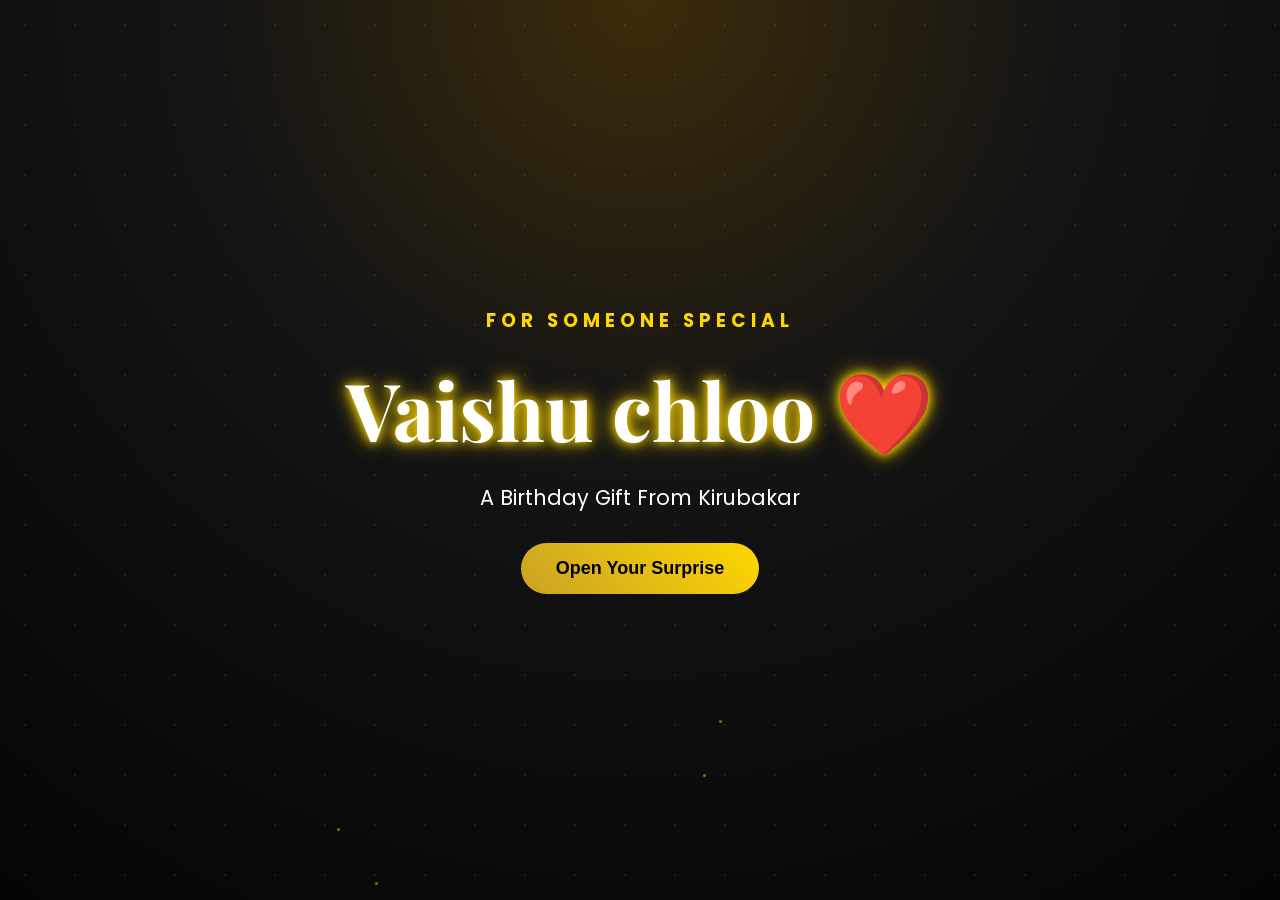
==== index.html @ 8b904f0b "Gift video added" ====
<!DOCTYPE html>
<html lang="en">
<head>
<meta charset="UTF-8">
<meta name="viewport" content="width=device-width, initial-scale=1.0">

<title>Happy Birthday Vaishnavi ❤️</title>

<link rel="preconnect" href="https://fonts.googleapis.com">
<link rel="preconnect" href="https://fonts.gstatic.com" crossorigin>

<link href="https://fonts.googleapis.com/css2?family=Playfair+Display:wght@400;600;700&family=Poppins:wght@300;400;500;600&display=swap" rel="stylesheet">

<link rel="stylesheet" href="style.css">
</head>

<body>

<div class="particles"></div>

<!-- HERO SECTION -->

<section class="hero">

<div class="hero-content">

<h3>FOR SOMEONE SPECIAL</h3>

<h1>Vaishu chloo ❤️</h1>

<p>
A Birthday Gift From Kirubakar
</p>

<button onclick="startExperience()">
Open Your Surprise
</button>

</div>

</section>

<!-- MAIN CONTENT -->

<div id="mainContent">

<!-- INTRO -->

<section class="intro section">

<h2>Happy Birthday MINIKI 🎂</h2>

<p class="intro-text">
Today is not just another day.
Today is the day the world was blessed with someone truly special.
Thank you for filling my life with happiness, warmth and beautiful memories.
</p>

</section>

<!-- PHOTO GALLERY -->

<section class="gallery-section section">

<h2>Our Beautiful Memories 📸</h2>

<div class="gallery">

<img src="images/photo1.jpg">
<img src="images/photo2.jpg">
<img src="images/photo3.jpg">
<img src="images/photo4.jpg">
<img src="images/photo5.jpg">
<img src="images/photo6.jpg">
<img src="images/photo7.jpg">
<img src="images/photo8.jpg">
<img src="images/photo9.jpg">
<img src="images/photo10.jpg">
<img src="images/photo11.jpg">
<img src="images/photo12.jpg">
</div>

</section>

<!-- LOVE LETTER -->

<section class="letter-section section">

<div class="letter-card">

<h2>My Letter To You 💌</h2>

<p id="typewriter"></p>

</div>

</section>

<!-- REASONS -->

<section class="reasons section">

<h2> Reasons Why I Love You ❤️</h2>

<div class="reason-grid">

<div class="reason">Your Smile 😊</div>
<div class="reason">Your Kind Heart 💖</div>
<div class="reason">Your Loyalty ❤️ For US</div>
<div class="reason">Your Beautiful Soul ✨</div>
<div class="reason">Your Support 🤝</div>
<div class="reason">Your Positivity ☀️</div>
<div class="reason">Your Voice 🎵</div>
<div class="reason">Your 0 IQ 🧠 When around me 😂</div>

</div>

</section>

<!-- GIFT -->

<section class="gift-section section">

<h2>A Special Gift For You 🎁 Just TAB THE BOX</h2>

<div class="gift-box" onclick="openGift()">
🎁
</div>

<div id="giftContent">

<video
id="giftVideo"
controls
autoplay>

<source
src="video/newone.mp4"
type="video/mp4">

</video>

<div id="giftMessage"></div>

</div>

</section>

<!-- FINAL -->

<section class="final section">

<h2>Forever Yours ❤️</h2>

<p>
No matter where life takes us,
you will always hold a special place in my heart.
</p>

<h1>Happy Birthday Vaishu mah ❤️</h1>

<h3>— Kirubakar</h3>

</section>

</div>

<!-- MUSIC -->

<audio id="bgMusic" loop>
<source src="music/song.mp3" type="audio/mpeg">
</audio>

<!-- FIREWORKS -->

<canvas id="fireworks"></canvas>

<script src="script.js"></script>

</body>
</html>
---- style.css ----
*{
margin:0;
padding:0;
box-sizing:border-box;
scroll-behavior:smooth;
}

body{
font-family:'Poppins',sans-serif;
background:#050505;
color:white;
overflow-x:hidden;
}

/* HERO */

.hero{
height:100vh;
display:flex;
justify-content:center;
align-items:center;
text-align:center;
background:
radial-gradient(circle at top,
#3b2c0a,
#141414 40%,
#050505 100%);
}

.hero-content{
max-width:800px;
padding:20px;
}

.hero h3{
letter-spacing:5px;
color:gold;
margin-bottom:20px;
}

.hero h1{
font-size:5rem;
font-family:'Playfair Display',serif;
margin-bottom:20px;
color:white;
text-shadow:
0 0 10px gold,
0 0 20px gold;
}

.hero p{
font-size:1.3rem;
margin-bottom:30px;
}

.hero button{
padding:15px 35px;
border:none;
border-radius:50px;
cursor:pointer;
font-size:18px;
background:linear-gradient(
45deg,
#c9a227,
#ffd700
);
font-weight:600;
transition:.4s;
}

.hero button:hover{
transform:translateY(-5px);
}

/* MAIN */

#mainContent{
display:none;
}

/* SECTION */

.section{
padding:100px 10%;
text-align:center;
}

/* INTRO */

.intro h2{
font-size:3rem;
font-family:'Playfair Display',serif;
margin-bottom:30px;
color:gold;
}

.intro-text{
font-size:1.2rem;
line-height:2;
max-width:900px;
margin:auto;
}

/* GALLERY */

.gallery-section h2{
font-size:3rem;
margin-bottom:50px;
font-family:'Playfair Display',serif;
color:gold;
}

.gallery{
display:grid;
grid-template-columns:
repeat(auto-fit,minmax(250px,1fr));
gap:20px;
}

.gallery img{
width:100%;
height:350px;
object-fit:cover;
border-radius:20px;
transition:.5s;
border:2px solid rgba(255,215,0,.2);
}

.gallery img:hover{
transform:scale(1.05);
box-shadow:
0 0 20px gold;
}

/* LETTER */

.letter-card{
max-width:900px;
margin:auto;
padding:50px;
border-radius:25px;

background:
rgba(255,255,255,.05);

backdrop-filter:blur(20px);

border:
1px solid rgba(255,215,0,.3);
}

.letter-card h2{
margin-bottom:30px;
font-size:3rem;
font-family:'Playfair Display',serif;
color:gold;
}

#typewriter{
line-height:2;
font-size:1.1rem;
}

/* REASONS */

.reasons h2{
font-size:3rem;
margin-bottom:50px;
font-family:'Playfair Display',serif;
color:gold;
}

.reason-grid{
display:grid;
grid-template-columns:
repeat(auto-fit,minmax(250px,1fr));
gap:20px;
}

.reason{
padding:30px;
border-radius:20px;

background:
rgba(255,255,255,.05);

backdrop-filter:blur(10px);

transition:.4s;
cursor:pointer;
}

.reason:hover{

transform:translateY(-10px);

box-shadow:
0 0 20px gold;

}

/* GIFT */

.gift-section h2{
font-size:3rem;
font-family:'Playfair Display',serif;
color:gold;
margin-bottom:40px;
}

.gift-box{
font-size:150px;
cursor:pointer;
animation:bounce 1.5s infinite;
filter:drop-shadow(
0 0 15px gold
);
}

#giftMessage{
margin-top:30px;
font-size:2rem;
color:gold;
}

@keyframes bounce{

0%,100%{
transform:translateY(0);
}

50%{
transform:translateY(-20px);
}

}

/* FINAL */

.final{
min-height:100vh;
display:flex;
flex-direction:column;
justify-content:center;
align-items:center;
}

.final h2{
font-size:3rem;
font-family:'Playfair Display',serif;
color:gold;
margin-bottom:30px;
}

.final p{
max-width:700px;
line-height:2;
margin-bottom:30px;
}

.final h1{
font-size:4rem;
font-family:'Playfair Display',serif;
text-shadow:
0 0 20px gold;
margin-bottom:20px;
}

/* FIREWORKS */

#fireworks{
position:fixed;
top:0;
left:0;
width:100%;
height:100%;
pointer-events:none;
z-index:999;
}

/* PARTICLES */

.particles{
position:fixed;
width:100%;
height:100%;
top:0;
left:0;
pointer-events:none;
background-image:
radial-gradient(gold 1px, transparent 1px);
background-size:50px 50px;
opacity:.1;
animation:moveParticles 20s linear infinite;
}

@keyframes moveParticles{

from{
transform:translateY(0);
}

to{
transform:translateY(-500px);
}

}

/* SCROLL ANIMATION */

.section{
opacity:0;
transform:translateY(50px);
animation:fadeUp 1s forwards;
}

@keyframes fadeUp{

to{
opacity:1;
transform:translateY(0);
}

}

/* MOBILE */

@media(max-width:768px){

.hero h1{
font-size:3rem;
}

.intro h2,
.gallery-section h2,
.letter-card h2,
.reasons h2,
.gift-section h2,
.final h2{
font-size:2rem;
}

.final h1{
font-size:2.5rem;
}

.gallery img{
height:250px;
}

}

#giftContent{
display:none;
max-width:900px;
margin:40px auto;
}

#giftPhoto{
width:350px;
height:450px;
object-fit:cover;
border-radius:20px;
border:3px solid gold;
box-shadow:0 0 30px gold;
margin-bottom:30px;
}

#giftMessage{
padding:30px;
background:rgba(255,255,255,.05);
border-radius:20px;
line-height:2;
font-size:1.2rem;
color:white;
}

#giftVideo{

width:80%;

max-width:800px;

display:block;

margin:30px auto;

border-radius:20px;

box-shadow:0 0 25px gold;

}
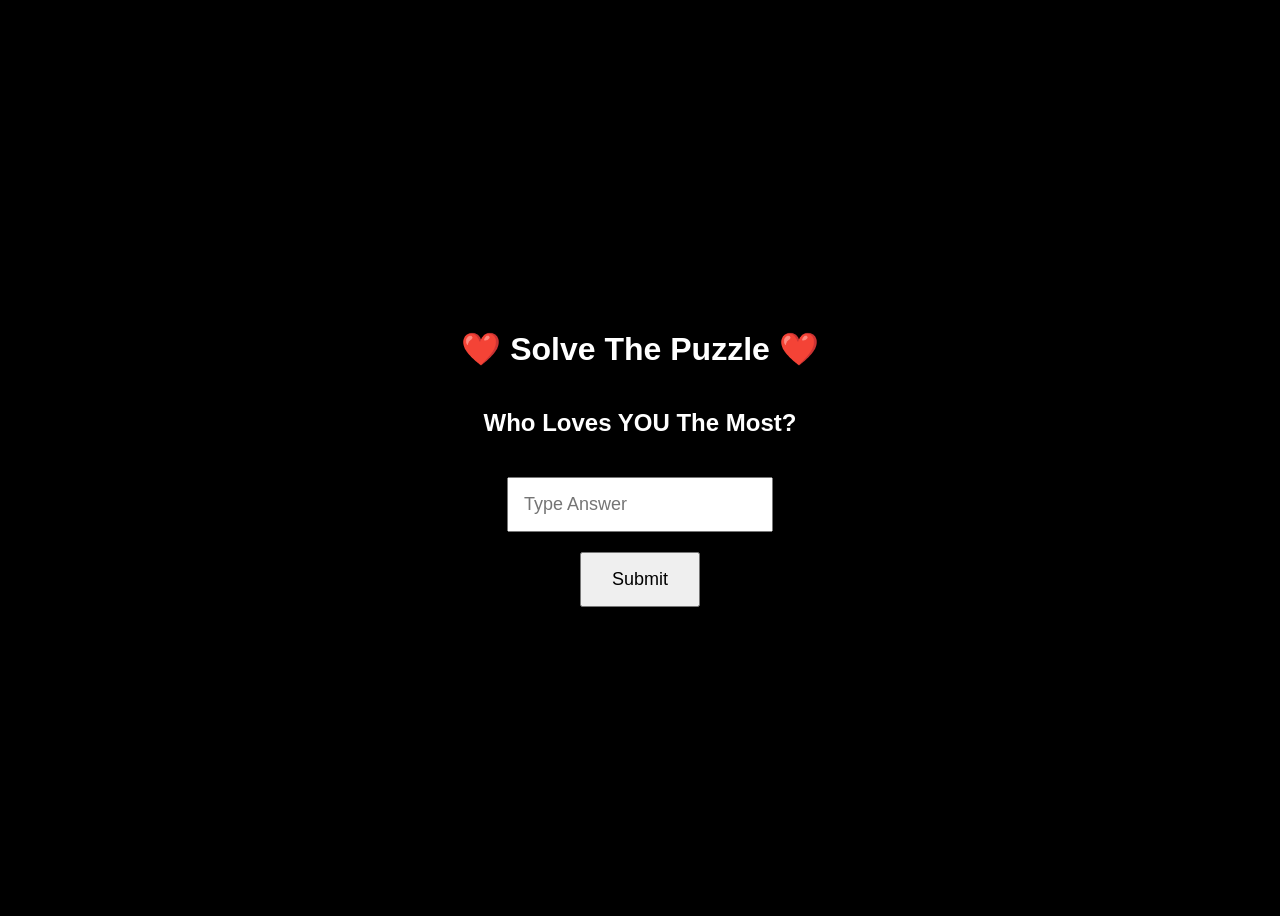
==== commit 60375770: "Gift video added" ====
--- a/index.html
+++ b/index.html
@@ -1,181 +1,122 @@
 <!DOCTYPE html>
-<html lang="en">
+<html>
+
 <head>
-<meta charset="UTF-8">
-<meta name="viewport" content="width=device-width, initial-scale=1.0">
 
-<title>Happy Birthday Vaishnavi ❤️</title>
+<title>Special Puzzle ❤️</title>
 
-<link rel="preconnect" href="https://fonts.googleapis.com">
-<link rel="preconnect" href="https://fonts.gstatic.com" crossorigin>
+<style>
 
-<link href="https://fonts.googleapis.com/css2?family=Playfair+Display:wght@400;600;700&family=Poppins:wght@300;400;500;600&display=swap" rel="stylesheet">
+body{
 
-<link rel="stylesheet" href="style.css">
+background:black;
+color:white;
+font-family:Poppins,sans-serif;
+
+display:flex;
+justify-content:center;
+align-items:center;
+
+height:100vh;
+text-align:center;
+flex-direction:column;
+
+}
+
+input{
+
+padding:15px;
+font-size:18px;
+margin:20px;
+
+}
+
+button{
+
+padding:15px 30px;
+font-size:18px;
+cursor:pointer;
+
+}
+
+#qr{
+
+display:none;
+margin-top:30px;
+
+}
+
+img{
+
+width:250px;
+
+}
+
+</style>
+
 </head>
 
 <body>
 
-<div class="particles"></div>
+<h1>❤️ Solve The Puzzle ❤️</h1>
 
-<!-- HERO SECTION -->
+<h2>
+Who Loves YOU The Most?
+</h2>
 
-<section class="hero">
+<input
+id="answer"
+placeholder="Type Answer">
 
-<div class="hero-content">
+<button onclick="checkAnswer()">
 
-<h3>FOR SOMEONE SPECIAL</h3>
+Submit
 
-<h1>Vaishu chloo ❤️</h1>
+</button>
+
+<div id="qr">
+
+<h2>
+Congratulations ❤️
+</h2>
 
 <p>
-A Birthday Gift From Kirubakar
+Scan This QR Code
 </p>
 
-<button onclick="startExperience()">
-Open Your Surprise
-</button>
+<img src="images/frame.jpg">
 
 </div>
 
-</section>
+<script>
 
-<!-- MAIN CONTENT -->
+function checkAnswer(){
 
-<div id="mainContent">
+let answer =
+document
+.getElementById("answer")
+.value
+.toLowerCase();
 
-<!-- INTRO -->
+if(answer === "kirubakar"){
 
-<section class="intro section">
+document
+.getElementById("qr")
+.style.display="block";
 
-<h2>Happy Birthday MINIKI 🎂</h2>
+}
+else{
 
-<p class="intro-text">
-Today is not just another day.
-Today is the day the world was blessed with someone truly special.
-Thank you for filling my life with happiness, warmth and beautiful memories.
-</p>
+alert(
+"Wrong Answer ❤️"
+);
 
-</section>
+}
 
-<!-- PHOTO GALLERY -->
+}
 
-<section class="gallery-section section">
-
-<h2>Our Beautiful Memories 📸</h2>
-
-<div class="gallery">
-
-<img src="images/photo1.jpg">
-<img src="images/photo2.jpg">
-<img src="images/photo3.jpg">
-<img src="images/photo4.jpg">
-<img src="images/photo5.jpg">
-<img src="images/photo6.jpg">
-<img src="images/photo7.jpg">
-<img src="images/photo8.jpg">
-<img src="images/photo9.jpg">
-<img src="images/photo10.jpg">
-<img src="images/photo11.jpg">
-<img src="images/photo12.jpg">
-</div>
-
-</section>
-
-<!-- LOVE LETTER -->
-
-<section class="letter-section section">
-
-<div class="letter-card">
-
-<h2>My Letter To You 💌</h2>
-
-<p id="typewriter"></p>
-
-</div>
-
-</section>
-
-<!-- REASONS -->
-
-<section class="reasons section">
-
-<h2> Reasons Why I Love You ❤️</h2>
-
-<div class="reason-grid">
-
-<div class="reason">Your Smile 😊</div>
-<div class="reason">Your Kind Heart 💖</div>
-<div class="reason">Your Loyalty ❤️ For US</div>
-<div class="reason">Your Beautiful Soul ✨</div>
-<div class="reason">Your Support 🤝</div>
-<div class="reason">Your Positivity ☀️</div>
-<div class="reason">Your Voice 🎵</div>
-<div class="reason">Your 0 IQ 🧠 When around me 😂</div>
-
-</div>
-
-</section>
-
-<!-- GIFT -->
-
-<section class="gift-section section">
-
-<h2>A Special Gift For You 🎁 Just TAB THE BOX</h2>
-
-<div class="gift-box" onclick="openGift()">
-🎁
-</div>
-
-<div id="giftContent">
-
-<video
-id="giftVideo"
-controls
-autoplay>
-
-<source
-src="video/newone.mp4"
-type="video/mp4">
-
-</video>
-
-<div id="giftMessage"></div>
-
-</div>
-
-</section>
-
-<!-- FINAL -->
-
-<section class="final section">
-
-<h2>Forever Yours ❤️</h2>
-
-<p>
-No matter where life takes us,
-you will always hold a special place in my heart.
-</p>
-
-<h1>Happy Birthday Vaishu mah ❤️</h1>
-
-<h3>— Kirubakar</h3>
-
-</section>
-
-</div>
-
-<!-- MUSIC -->
-
-<audio id="bgMusic" loop>
-<source src="music/song.mp3" type="audio/mpeg">
-</audio>
-
-<!-- FIREWORKS -->
-
-<canvas id="fireworks"></canvas>
-
-<script src="script.js"></script>
+</script>
 
 </body>
+
 </html>
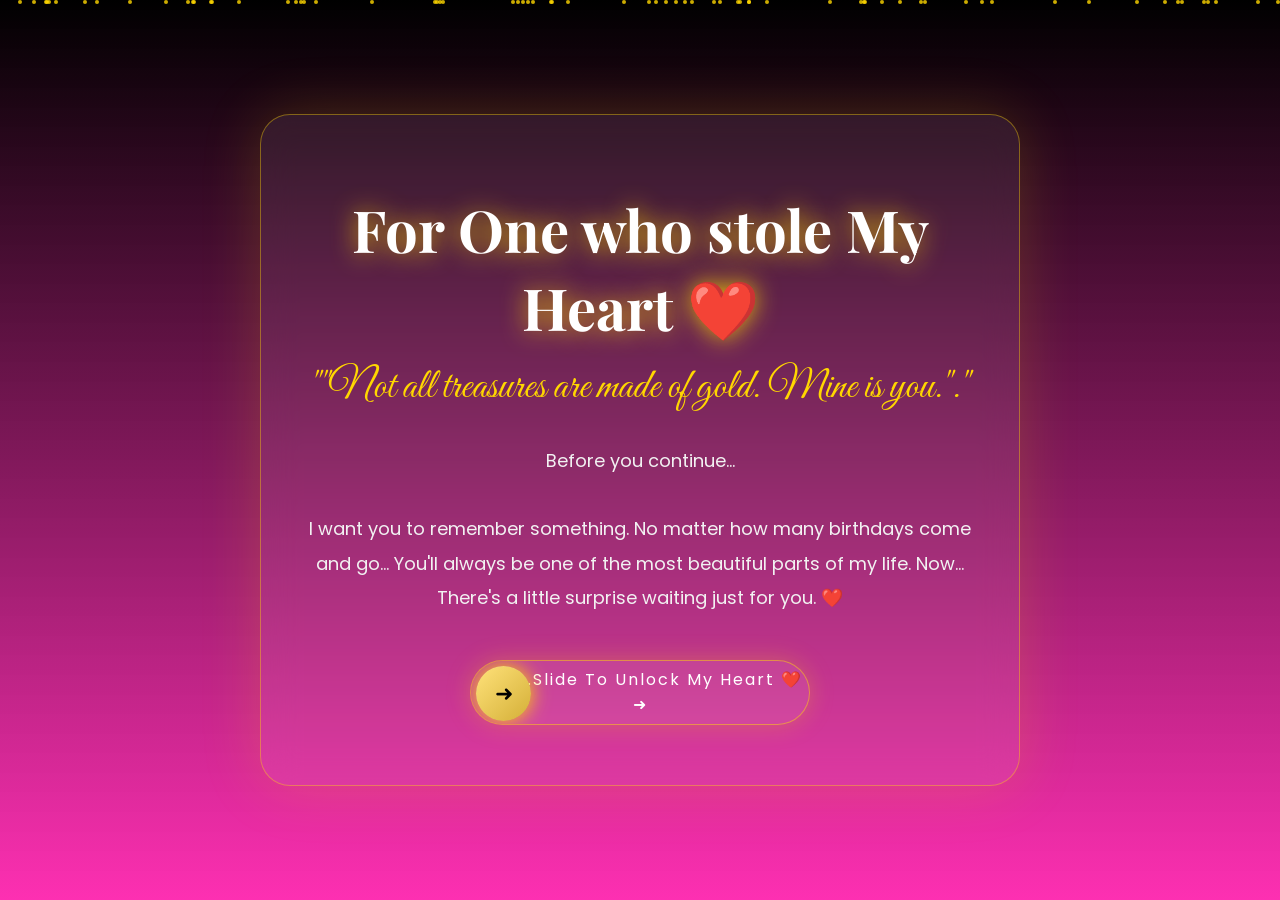
==== commit d2788cee: "Added luxury welcome screen" ====
--- a/index.html
+++ b/index.html
@@ -1,122 +1,195 @@
 <!DOCTYPE html>
-<html>
+<html lang="en">
+<head>
+<meta charset="UTF-8">
+<meta name="viewport" content="width=device-width, initial-scale=1.0">
+<title>Welcome ❤️</title>
 
-<head>
-
-<title>Special Puzzle ❤️</title>
+<link href="https://fonts.googleapis.com/css2?family=Great+Vibes&family=Playfair+Display:wght@600;700&family=Poppins:wght@300;400;500&display=swap" rel="stylesheet">
 
 <style>
-
+*{margin:0;padding:0;box-sizing:border-box}
 body{
-
-background:black;
-color:white;
+height:100vh;
+overflow:hidden;
 font-family:Poppins,sans-serif;
-
+background:url('images/bg.jpg') center center/cover no-repeat fixed;
+}
+body::before{
+content:"";
+position:fixed;
+inset:0;
+background:linear-gradient(rgb(0, 0, 0),rgba(253, 2, 161, 0.82));
+}
+.particle{
+position:absolute;
+width:4px;
+height:4px;
+background:#FFD700;
+border-radius:50%;
+opacity:.8;
+animation:float 10s linear infinite;
+}
+@keyframes float{
+0%{transform:translateY(100vh) scale(.5);opacity:0}
+20%{opacity:1}
+100%{transform:translateY(-120vh) scale(1.2);opacity:0}
+}
+.container{
+position:relative;
+z-index:2;
+height:100%;
 display:flex;
 justify-content:center;
 align-items:center;
-
-height:100vh;
+padding:20px;
+}
+.card{
+width:min(90%,760px);
+padding:60px 45px;
 text-align:center;
-flex-direction:column;
-
+border-radius:30px;
+background:rgba(255,255,255,.08);
+backdrop-filter:blur(18px);
+border:1px solid rgba(255,215,0,.4);
+box-shadow:0 0 60px rgba(255,215,0,.18);
+animation:fade 2s;
 }
-
-input{
-
-padding:15px;
+@keyframes fade{
+from{opacity:0;transform:translateY(40px)}
+to{opacity:1;transform:translateY(0)}
+}
+h3{
+color:#d6b45d;
+letter-spacing:6px;
+margin-bottom:15px;
+}
+h1{
+font:700 58px "Playfair Display",serif;
+color:#fff;
+text-shadow:0 0 25px rgba(255,215,0,.8);
+margin-bottom:15px;
+}
+.quote{
+font:42px "Great Vibes",cursive;
+color:#FFD700;
+margin-bottom:30px;
+}
+p{
 font-size:18px;
-margin:20px;
-
+line-height:1.9;
+color:#f2f2f2;
+margin-bottom:45px;
 }
-
-button{
-
-padding:15px 30px;
-font-size:18px;
-cursor:pointer;
-
+.slider{
+position:relative;
+width:340px;
+height:65px;
+margin:auto;
+border-radius:60px;
+background:rgba(255,255,255,.08);
+border:1px solid rgba(255,215,0,.5);
+overflow:hidden;
+box-shadow:0 0 25px rgba(255,215,0,.25);
 }
-
-#qr{
-
-display:none;
-margin-top:30px;
-
+.label{
+position:absolute;
+inset:0;
+display:flex;
+align-items:center;
+justify-content:center;
+color:#fff;
+letter-spacing:2px;
 }
-
-img{
-
-width:250px;
-
+.thumb{
+position:absolute;
+left:5px;
+top:5px;
+width:55px;
+height:55px;
+border-radius:50%;
+background:linear-gradient(135deg,#FFE27A,#D4AF37);
+display:flex;
+align-items:center;
+justify-content:center;
+font-size:22px;
+cursor:grab;
+user-select:none;
+box-shadow:0 0 20px gold;
 }
-
 </style>
-
 </head>
-
 <body>
 
-<h1>❤️ Solve The Puzzle ❤️</h1>
+<div id="particles"></div>
 
-<h2>
-Who Loves YOU The Most?
-</h2>
+<div class="container">
+<div class="card">
+<h3></h3>
 
-<input
-id="answer"
-placeholder="Type Answer">
+<h1>For One who stole My Heart ❤️</h1>
 
-<button onclick="checkAnswer()">
-
-Submit
-
-</button>
-
-<div id="qr">
-
-<h2>
-Congratulations ❤️
-</h2>
+<div class="quote">""Not all treasures are made of gold. Mine is you."."</div>
 
 <p>
-Scan This QR Code
+Before you continue...<br><br>
+
+I want you to remember something.
+
+No matter how many birthdays come and go...
+
+You'll always be one of the most beautiful parts of my life.
+
+Now...
+
+There's a little surprise waiting just for you. ❤️
 </p>
 
-<img src="images/frame.jpg">
+<div class="slider" id="slider">
+<div class="label">...........Slide To Unlock My Heart ❤️ ➜</div>
+<div class="thumb" id="thumb">➜</div>
+</div>
 
+</div>
 </div>
 
 <script>
-
-function checkAnswer(){
-
-let answer =
-document
-.getElementById("answer")
-.value
-.toLowerCase();
-
-if(answer === "kirubakar"){
-
-document
-.getElementById("qr")
-.style.display="block";
-
+for(let i=0;i<70;i++){
+const p=document.createElement('div');
+p.className='particle';
+p.style.left=Math.random()*100+'vw';
+p.style.animationDelay=(Math.random()*10)+'s';
+p.style.animationDuration=(8+Math.random()*8)+'s';
+document.getElementById('particles').appendChild(p);
 }
-else{
-
-alert(
-"Wrong Answer ❤️"
-);
-
+const thumb=document.getElementById("thumb");
+const slider=document.getElementById("slider");
+let drag=false,start=0,pos=5;
+thumb.onpointerdown=e=>{
+drag=true;
+start=e.clientX-pos;
+thumb.setPointerCapture(e.pointerId);
+};
+window.onpointermove=e=>{
+if(!drag)return;
+pos=e.clientX-start;
+const max=slider.clientWidth-thumb.clientWidth-5;
+if(pos<5)pos=5;
+if(pos>max)pos=max;
+thumb.style.left=pos+"px";
+};
+window.onpointerup=()=>{
+if(!drag)return;
+drag=false;
+const max=slider.clientWidth-thumb.clientWidth-5;
+if(pos>max-10){
+window.location.href="puzzle.html";
+}else{
+pos=5;
+thumb.style.left="5px";
 }
-
-}
-
+};
 </script>
 
 </body>
-
-</html>+</html>
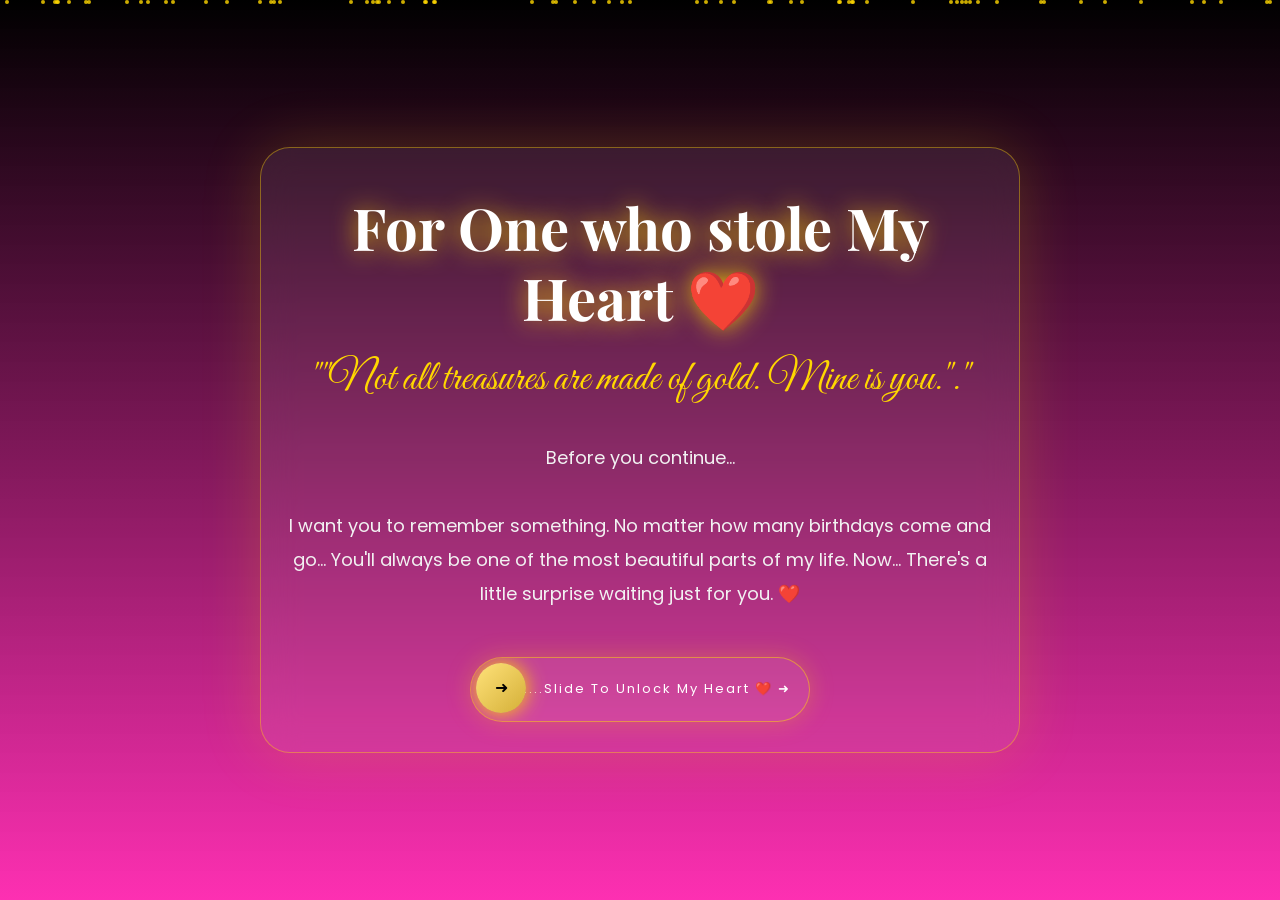
==== commit 706e19bc: "update" ====
--- a/index.html
+++ b/index.html
@@ -10,10 +10,12 @@
 <style>
 *{margin:0;padding:0;box-sizing:border-box}
 body{
-height:100vh;
-overflow:hidden;
+min-height:100vh;
+overflow-x:hidden;
+overflow-y:auto;
 font-family:Poppins,sans-serif;
-background:url('images/bg.jpg') center center/cover no-repeat fixed;
+background:url('images/bg.jpg') center center/cover no-repeat;
+background-attachment:scroll;
 }
 body::before{
 content:"";
@@ -36,17 +38,21 @@
 100%{transform:translateY(-120vh) scale(1.2);opacity:0}
 }
 .container{
+
 position:relative;
 z-index:2;
-height:100%;
+min-height:100vh;
 display:flex;
 justify-content:center;
 align-items:center;
-padding:20px;
+padding:30px 15px;
+
 }
 .card{
-width:min(90%,760px);
-padding:60px 45px;
+
+width:95%;
+max-width:760px;
+padding:30px 20px;
 text-align:center;
 border-radius:30px;
 background:rgba(255,255,255,.08);
@@ -65,25 +71,31 @@
 margin-bottom:15px;
 }
 h1{
-font:700 58px "Playfair Display",serif;
+font-family:"Playfair Display",serif;
+font-size:clamp(32px,8vw,58px);
+line-height:1.2;
 color:#fff;
 text-shadow:0 0 25px rgba(255,215,0,.8);
 margin-bottom:15px;
 }
 .quote{
-font:42px "Great Vibes",cursive;
+font-family:"Great Vibes",cursive;
+font-size:clamp(26px,7vw,42px);
+line-height:1.5;
 color:#FFD700;
 margin-bottom:30px;
 }
 p{
-font-size:18px;
+font-size:clamp(15px,4vw,18px);
+line-height:1.9;
 line-height:1.9;
 color:#f2f2f2;
 margin-bottom:45px;
 }
 .slider{
 position:relative;
-width:340px;
+width:100%;
+max-width:340px;
 height:65px;
 margin:auto;
 border-radius:60px;
@@ -93,6 +105,8 @@
 box-shadow:0 0 25px rgba(255,215,0,.25);
 }
 .label{
+font-size:13px;
+letter-spacing:1px;
 position:absolute;
 inset:0;
 display:flex;
@@ -105,14 +119,14 @@
 position:absolute;
 left:5px;
 top:5px;
-width:55px;
-height:55px;
+width:50px;
+height:50px;
 border-radius:50%;
 background:linear-gradient(135deg,#FFE27A,#D4AF37);
 display:flex;
 align-items:center;
 justify-content:center;
-font-size:22px;
+font: size 20px;
 cursor:grab;
 user-select:none;
 box-shadow:0 0 20px gold;
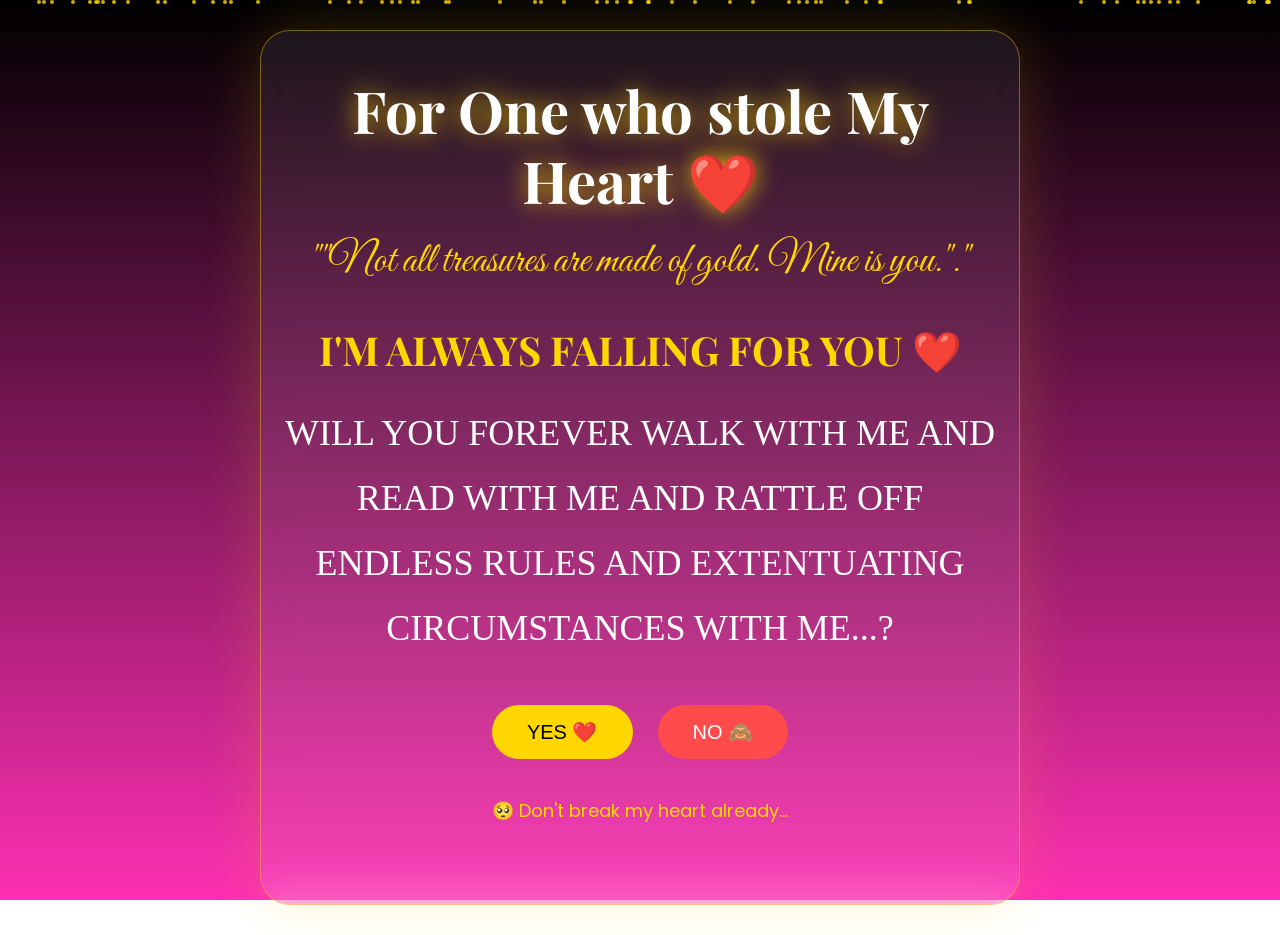
==== commit 55970f09: "Updated proposal flow" ====
--- a/index.html
+++ b/index.html
@@ -131,6 +131,51 @@
 user-select:none;
 box-shadow:0 0 20px gold;
 }
+
+.question{
+font-family:'Playfair Display',serif;
+font-size:40px;
+color:#FFD700;
+margin:25px 0;
+}
+
+.proposalText{
+font-family: fantasy;
+font-size:36px;
+color:white;
+line-height:1.8;
+}
+
+.buttons{
+display:flex;
+justify-content:center;
+gap:25px;
+margin:35px 0;
+}
+
+#yesBtn,#noBtn{
+padding:15px 35px;
+font-size:20px;
+border:none;
+border-radius:50px;
+cursor:pointer;
+}
+
+#yesBtn{
+background:gold;
+}
+
+#noBtn{
+background:#ff4b4b;
+color:white;
+transition:.3s;
+}
+
+#funnyText{
+color:#FFD700;
+margin-top:20px;
+font-size:18px;
+}
 </style>
 </head>
 <body>
@@ -145,23 +190,59 @@
 
 <div class="quote">""Not all treasures are made of gold. Mine is you."."</div>
 
+<div id="proposalSection">
+
+<h2 class="question">
+I'M ALWAYS FALLING FOR YOU ❤️
+</h2>
+
+<p class="proposalText">
+
+WILL YOU FOREVER WALK WITH ME AND
+READ WITH ME AND RATTLE OFF ENDLESS RULES
+AND EXTENTUATING CIRCUMSTANCES WITH ME...?
+
+</p>
+
+<div class="buttons">
+
+<button id="yesBtn">
+
+YES ❤️
+
+</button>
+
+<button id="noBtn">
+
+NO 🙈
+
+</button>
+
+</div>
+
+<p id="funnyText">
+
+🥺 Don't break my heart already...
+
+</p>
+
+</div>
+
+<div id="unlockSection" style="display:none;">
+
+<h2 style="color:white;">
+You Just Made Me The Happiest Person ❤️
+</h2>
+
 <p>
-Before you continue...<br><br>
-
-I want you to remember something.
-
-No matter how many birthdays come and go...
-
-You'll always be one of the most beautiful parts of my life.
-
-Now...
-
-There's a little surprise waiting just for you. ❤️
+Now... there's a little surprise waiting just for you...
 </p>
 
 <div class="slider" id="slider">
-<div class="label">...........Slide To Unlock My Heart ❤️ ➜</div>
+<div class="label">Slide To Unlock My Heart ❤️ ➜</div>
 <div class="thumb" id="thumb">➜</div>
+</div>
+
 </div>
 
 </div>
@@ -203,6 +284,50 @@
 thumb.style.left="5px";
 }
 };
+const proposal = document.getElementById("proposalSection");
+const unlock = document.getElementById("unlockSection");
+
+document.getElementById("yesBtn").onclick = function(){
+
+    proposal.style.display = "none";
+
+    unlock.style.display = "block";
+
+};
+
+const noBtn = document.getElementById("noBtn");
+
+const funnyText = document.getElementById("funnyText");
+
+const lines = [
+
+"😂 Nice Try...",
+
+"🥹 Please choose YES...",
+
+"🙈 NO is feeling shy...",
+
+"❤️ YES looks much better...",
+
+"🤣 Stop chasing me..."
+
+];
+
+noBtn.addEventListener("mouseover", moveNo);
+noBtn.addEventListener("touchstart", moveNo);
+
+function moveNo(){
+
+    noBtn.style.position="relative";
+
+    noBtn.style.left=(Math.random()*180-90)+"px";
+
+    noBtn.style.top=(Math.random()*80-40)+"px";
+
+    funnyText.innerHTML =
+    lines[Math.floor(Math.random()*lines.length)];
+
+}
 </script>
 
 </body>
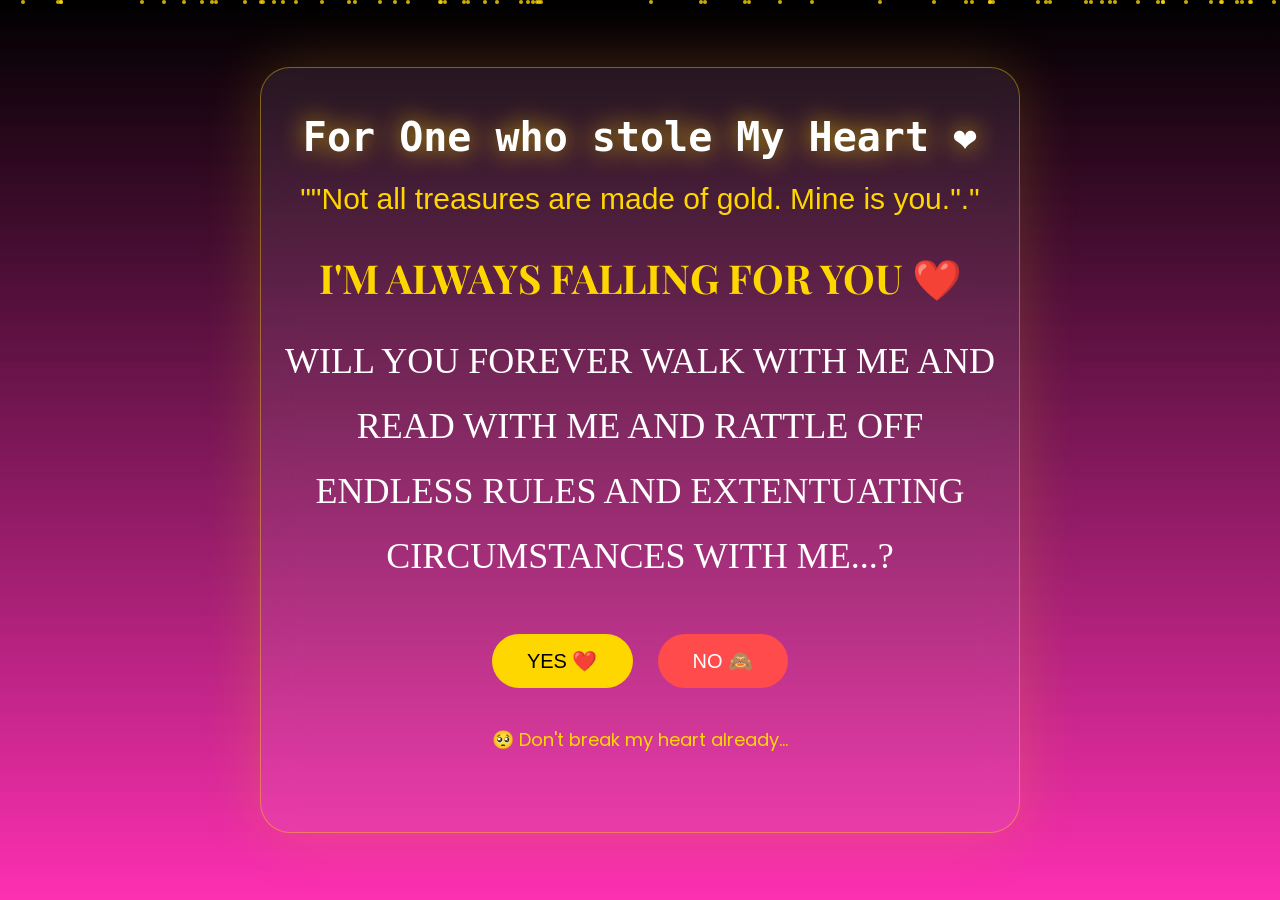
==== commit ad8b15e3: "changed" ====
--- a/index.html
+++ b/index.html
@@ -71,16 +71,16 @@
 margin-bottom:15px;
 }
 h1{
-font-family:"Playfair Display",serif;
-font-size:clamp(32px,8vw,58px);
+font-family: monospace;
+font-size:clamp(32px,8vw,40px);
 line-height:1.2;
 color:#fff;
 text-shadow:0 0 25px rgba(255,215,0,.8);
 margin-bottom:15px;
 }
 .quote{
-font-family:"Great Vibes",cursive;
-font-size:clamp(26px,7vw,42px);
+font-family: sans-serif;
+font-size:clamp(27px,7vw,30px);
 line-height:1.5;
 color:#FFD700;
 margin-bottom:30px;
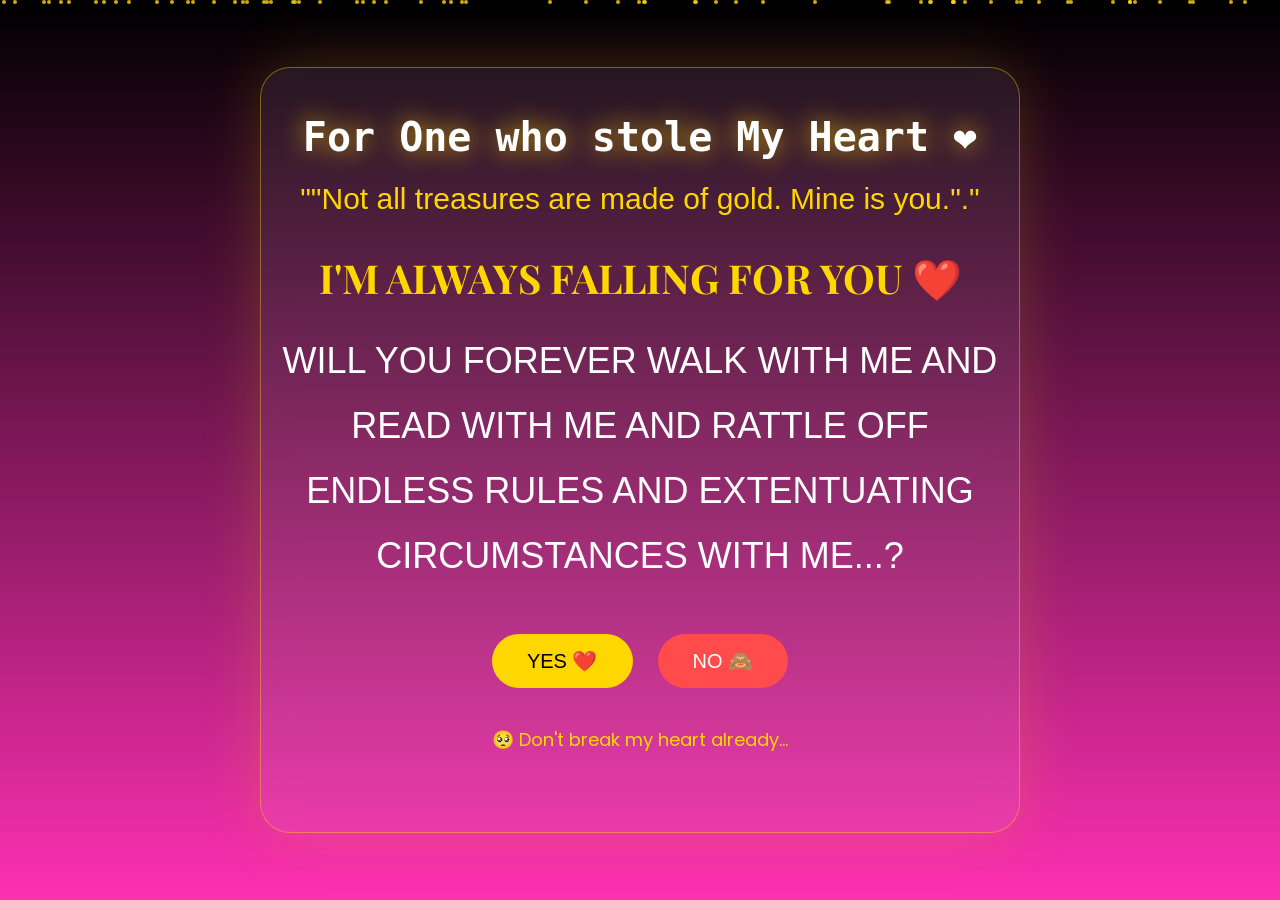
==== commit 3b237040: "changed flow" ====
--- a/index.html
+++ b/index.html
@@ -140,7 +140,7 @@
 }
 
 .proposalText{
-font-family: fantasy;
+font-family: 'Gill Sans', 'Gill Sans MT', Calibri, 'Trebuchet MS', sans-serif;
 font-size:36px;
 color:white;
 line-height:1.8;
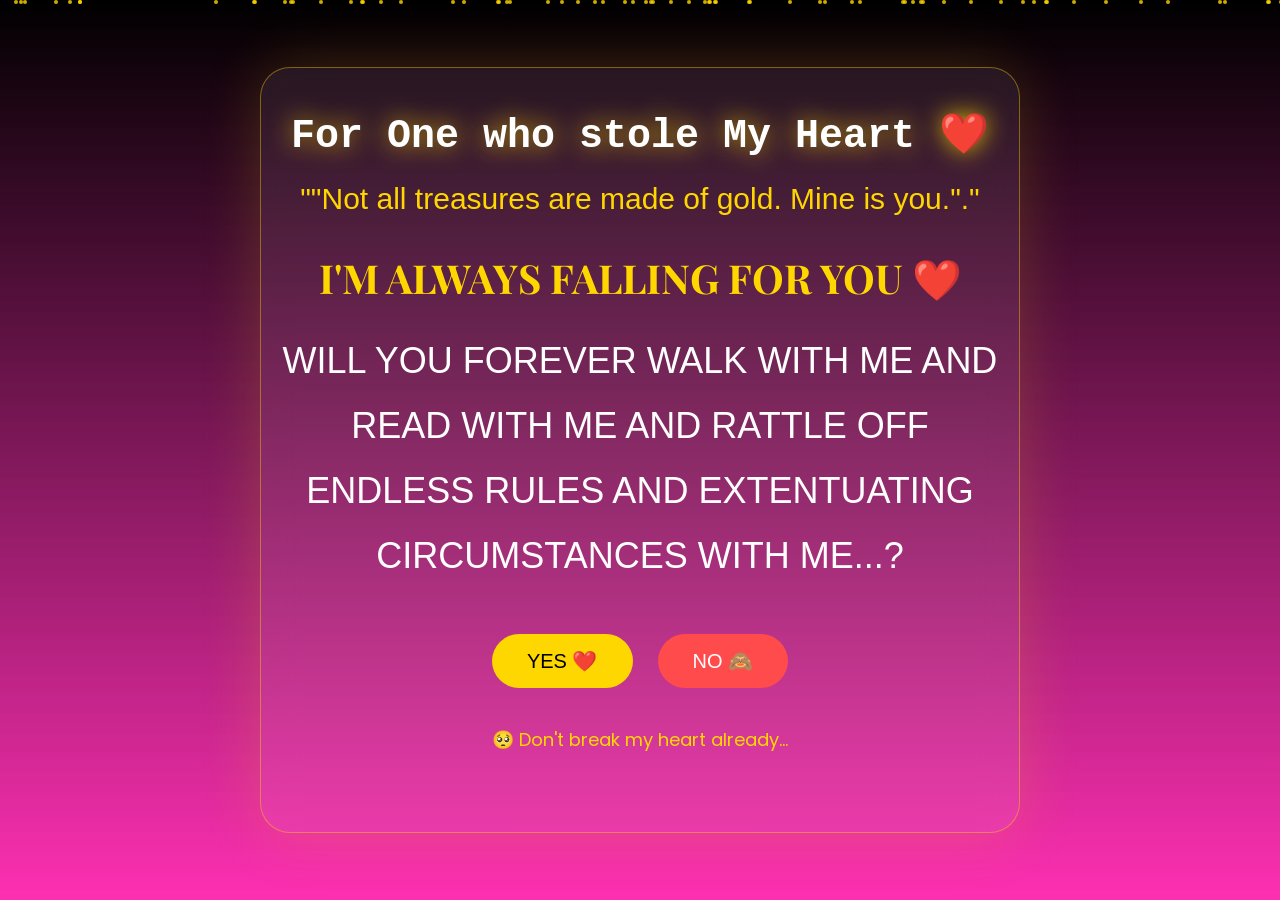
==== commit 0e9b407e: "changed flow" ====
--- a/index.html
+++ b/index.html
@@ -94,9 +94,9 @@
 }
 .slider{
 position:relative;
-width:100%;
-max-width:340px;
-height:65px;
+width:95%;
+max-width:420px;
+height:80px;
 margin:auto;
 border-radius:60px;
 background:rgba(255,255,255,.08);
@@ -119,14 +119,14 @@
 position:absolute;
 left:5px;
 top:5px;
-width:50px;
-height:50px;
+width:65px;
+height: 65px;
 border-radius:50%;
 background:linear-gradient(135deg,#FFE27A,#D4AF37);
 display:flex;
 align-items:center;
 justify-content:center;
-font: size 20px;
+font: size 28px;
 cursor:grab;
 user-select:none;
 box-shadow:0 0 20px gold;
@@ -277,7 +277,7 @@
 if(!drag)return;
 drag=false;
 const max=slider.clientWidth-thumb.clientWidth-5;
-if(pos>max-10){
+if(pos>max-100){
 window.location.href="puzzle.html";
 }else{
 pos=5;
